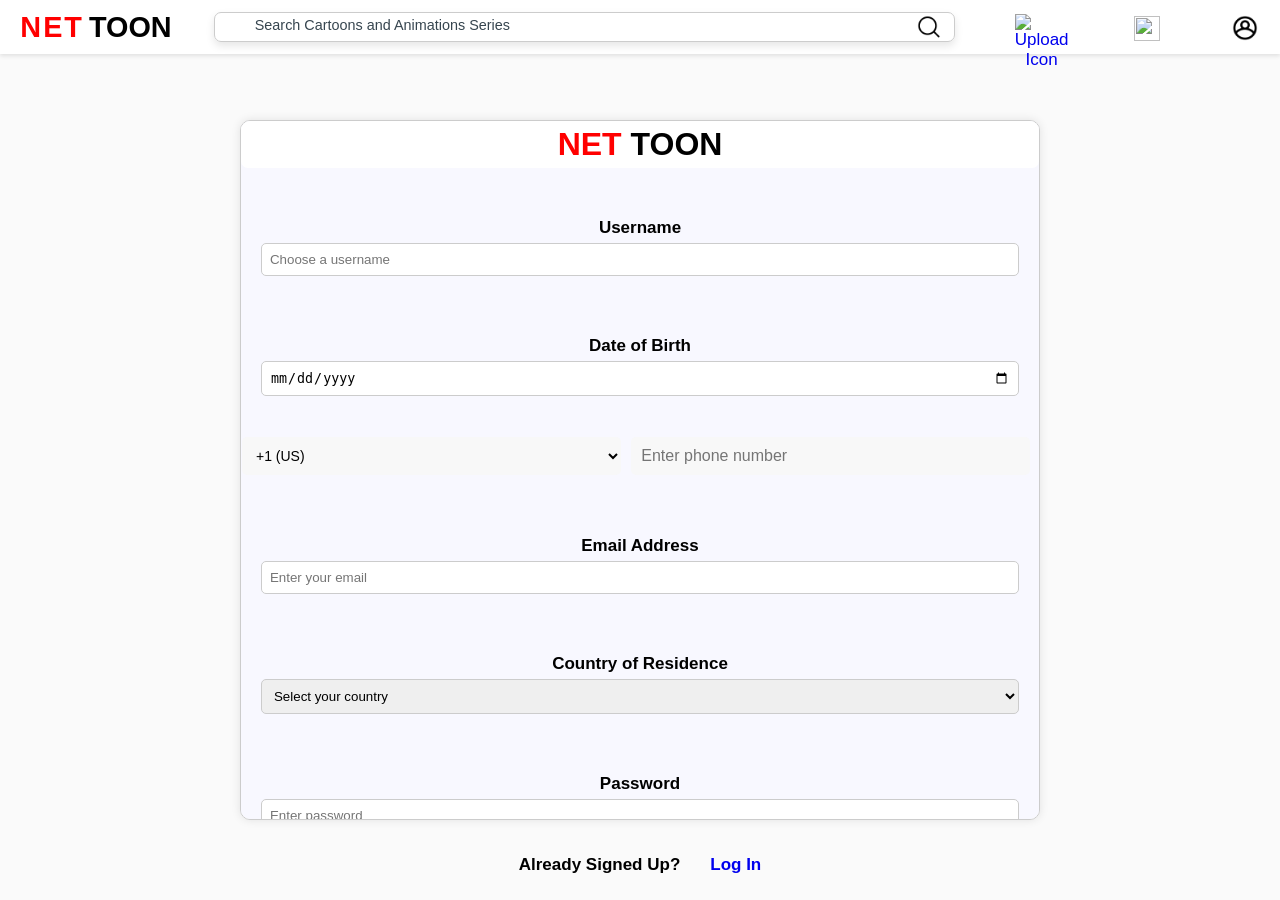
==== index10.html @ 999771d9 "Add files via upload" ====
<!DOCTYPE html>
<html lang="en">


<head>
  <meta charset="UTF-8" />
  <meta name="viewport" content="width=device-width, initial-scale=1.0, minimum-scale=1.0, maximum-scale=3.0, user-scalable=yes" />

  <link rel="icon" href="icons/logo.png" type="image/x-icon">

  <title>Nettoon.com</title>

  <link rel="stylesheet" href="style10.css" />

</head>

<body>

<main>


  <div class="container">
    <div class="Table">
      <a href="index.html">
        <div class="overlay-text">
          <span class="net-text">NET</span><span class="toon-text">TOON</span>
        </div>
      </a>
    </div>
   
    
  
  <div class="nav">

    <div class="search">
      <input type="search" id="search" placeholder="Search Cartoons and Animations Series">
      <img src="search.png" class="search-icon">
      <span class="tooltip">Search</span>
    </div>


  <a href="index5.html">
    <div class="upload">
        <img src="upload.png" alt="Upload Icon">
        <div class="tooltip">Upload</div>
    </div>
</a>

<div class="Notifications" id="notification-icon">
  <img src="sub-3.png">
  <div class="tooltip">Notifications</div>
</div>

<!-- Notification Dropdown (Initially Hidden) -->
<div class="Notification-container" id="notification-container">
  <p>No new notifications</p>
</div>


<body class="light-mode">
  <a href="#" class="account-dropdown">
      <div class="Account">
          <img src="14.png" alt="Account Icon">
      </div>
  </a>
  <div class="dropdown-content" id="accountDropdown">
      <ul>



          <a href=""><li>
            <div class="proofile">
                    <img id="theme-toggle-light" src="theme.png" alt="Light Mode Icon" style="cursor: pointer; display: none;" />
                    <img id="theme-toggle-dark" src="theme 2.png" alt="Dark Mode Icon" style="cursor: pointer;" />
                    <span>Theme</span>
                </div>
        </li></a>

          <a href="index6.html"><li>
              <div class="proofile">
                  <img src="settings 2.png" alt="Profile Image">
                  <span>Settings</span>
              </div>
          </li></a>


      
      </ul>
  </div>
</body>

        </div>
        
        </div>

    <div class="signup-container">
      <h2><span class="net">NET</span> <span class="toon">TOON</span></h2>
        <form id="signup-form">

            
            <label for="username">Username</label>
            <input type="text" id="username" placeholder="Choose a username" required>

            <label for="dob">Date of Birth</label>
            <input type="date" id="dob" required>

            <div class="phone-input">
                <select id="country-code">
                    <option value="+1">+1 (US)</option>
                    <option value="+44">+44 (UK)</option>
                    <option value="+33">+33 (France)</option>
                    <option value="+49">+49 (Germany)</option>
                    <option value="+254">+254 (Kenya)</option>
                    <!-- Add more country codes here -->
                </select>
                <input type="tel" id="phone" placeholder="Enter phone number" required>
            </div>
            
            
            <label for="email">Email Address</label>
            <input type="email" id="email" placeholder="Enter your email" required>

            <label for="country">Country of Residence</label>
            <select id="country" required>
                <option value="">Select your country</option>
                <option value="AF">Afghanistan</option>
                <option value="AL">Albania</option>
                <option value="DZ">Algeria</option>
                <option value="AD">Andorra</option>
                <option value="AO">Angola</option>
                <option value="AG">Antigua and Barbuda</option>
                <option value="AR">Argentina</option>
                <option value="AM">Armenia</option>
                <option value="AU">Australia</option>
                <option value="AT">Austria</option>
                <option value="AZ">Azerbaijan</option>
                <option value="BS">Bahamas</option>
                <option value="BH">Bahrain</option>
                <option value="BD">Bangladesh</option>
                <option value="BB">Barbados</option>
                <option value="BY">Belarus</option>
                <option value="BE">Belgium</option>
                <option value="BZ">Belize</option>
                <option value="BJ">Benin</option>
                <option value="BT">Bhutan</option>
                <option value="BO">Bolivia</option>
                <option value="BA">Bosnia and Herzegovina</option>
                <option value="BW">Botswana</option>
                <option value="BR">Brazil</option>
                <option value="BN">Brunei</option>
                <option value="BG">Bulgaria</option>
                <option value="BF">Burkina Faso</option>
                <option value="BI">Burundi</option>
                <option value="KH">Cambodia</option>
                <option value="CM">Cameroon</option>
                <option value="CA">Canada</option>
                <option value="CV">Cape Verde</option>
                <option value="CF">Central African Republic</option>
                <option value="TD">Chad</option>
                <option value="CL">Chile</option>
                <option value="CN">China</option>
                <option value="CO">Colombia</option>
                <option value="KM">Comoros</option>
                <option value="CG">Congo</option>
                <option value="CD">DR Congo</option>
                <option value="CR">Costa Rica</option>
                <option value="CI">Côte d'Ivoire</option>
                <option value="HR">Croatia</option>
                <option value="CU">Cuba</option>
                <option value="CY">Cyprus</option>
                <option value="CZ">Czechia</option>
                <option value="DK">Denmark</option>
                <option value="DJ">Djibouti</option>
                <option value="DM">Dominica</option>
                <option value="DO">Dominican Republic</option>
                <option value="EC">Ecuador</option>
                <option value="EG">Egypt</option>
                <option value="SV">El Salvador</option>
                <option value="GQ">Equatorial Guinea</option>
                <option value="ER">Eritrea</option>
                <option value="EE">Estonia</option>
                <option value="ET">Ethiopia</option>
                <option value="FJ">Fiji</option>
                <option value="FI">Finland</option>
                <option value="FR">France</option>
                <option value="GA">Gabon</option>
                <option value="GM">Gambia</option>
                <option value="GE">Georgia</option>
                <option value="DE">Germany</option>
                <option value="GH">Ghana</option>
                <option value="GR">Greece</option>
                <option value="GD">Grenada</option>
                <option value="GT">Guatemala</option>
                <option value="GN">Guinea</option>
                <option value="GW">Guinea-Bissau</option>
                <option value="GY">Guyana</option>
                <option value="HT">Haiti</option>
                <option value="HN">Honduras</option>
                <option value="HU">Hungary</option>
                <option value="IS">Iceland</option>
                <option value="IN">India</option>
                <option value="ID">Indonesia</option>
                <option value="IR">Iran</option>
                <option value="IQ">Iraq</option>
                <option value="IE">Ireland</option>
                <option value="IL">Israel</option>
                <option value="IT">Italy</option>
                <option value="JM">Jamaica</option>
                <option value="JP">Japan</option>
                <option value="JO">Jordan</option>
                <option value="KZ">Kazakhstan</option>
                <option value="KE">Kenya</option>
                <option value="KR">South Korea</option>
                <option value="KW">Kuwait</option>
                <option value="LA">Laos</option>
                <option value="LV">Latvia</option>
                <option value="LB">Lebanon</option>
                <option value="LS">Lesotho</option>
                <option value="LR">Liberia</option>
                <option value="LY">Libya</option>
                <option value="LT">Lithuania</option>
                <option value="LU">Luxembourg</option>
                <option value="MG">Madagascar</option>
                <option value="MW">Malawi</option>
                <option value="MY">Malaysia</option>
                <option value="MV">Maldives</option>
                <option value="ML">Mali</option>
                <option value="MT">Malta</option>
                <option value="MX">Mexico</option>
                <option value="MA">Morocco</option>
                <option value="MZ">Mozambique</option>
                <option value="NA">Namibia</option>
                <option value="NG">Nigeria</option>
                <option value="ZA">South Africa</option>
                <option value="ES">Spain</option>
                <option value="SE">Sweden</option>
                <option value="CH">Switzerland</option>
                <option value="AE">United Arab Emirates</option>
                <option value="GB">United Kingdom</option>
                <option value="US">United States</option>
                <option value="Others">Other</option>
            </select>
            
            <label for="password">Password</label>
            <input type="password" id="password" placeholder="Enter password" required>
            
            <label for="confirm-password">Confirm Password</label>
            <input type="password" id="confirm-password" placeholder="Confirm password" required>
            <span id="password-error" style="color: red; display: none;">Passwords do not match!</span>
            
            <div id="parent-consent" style="display: none;">
                <label for="parent-name">Parent/Guardian Full Name</label>
                <input type="text" id="parent-name" placeholder="Enter parent/guardian name">
                
                <label for="parent-email">Parent/Guardian Email</label>
                <input type="email" id="parent-email" placeholder="Enter parent/guardian email">
            </div>
            
            <button type="submit" class="signup-btn">Sign Up</button>
        </form>
    </div>

<div class="reminder">

<label for="text">Already Signed Up?</label><a href="index11.html"><label for="text">Log In</label></a>

</div>


    <script src="script10.js"></script>
<script type=“text/javascript” src=“https://seobli.com/wl/structure.js”></script>



    <script>
       
    </script>
</body>
</html>
---- style10.css ----
html {
  scroll-behavior: smooth; /* Enables smooth scrolling on anchor links */
  box-sizing: border-box; /* Ensures padding/border don’t break layout */
}

/* Apply box-sizing to all elements for consistency */
*, *::before, *::after {
  box-sizing: inherit;
}

body {
  display: flex;
  flex-direction: column; /* Stack children vertically */
  justify-content: center; /* Vertical centering (usually better for specific containers) */
  align-items: center;     /* Horizontal centering */
  text-align: center;
  background-color: #ffffff; /* Explicit hex code is more robust */
  font-family: 'Poppins', sans-serif;
  overflow-y: auto;
  overflow-x: hidden;
  margin: 0;
  min-height: 100vh;

  /* Cross-browser scrollbar styling */
  scrollbar-width: thin; /* Firefox */
  scrollbar-color: rgba(0, 0, 0, 0.5) transparent;

  /* WebKit scrollbar styling */
  -webkit-overflow-scrolling: touch; /* iOS smooth scroll */
}

/* Optional: WebKit scrollbar styling (Chrome, Edge, Safari) */
body::-webkit-scrollbar {
  width: 0.4rem;
}

body::-webkit-scrollbar-track {
  background: transparent;
}

body::-webkit-scrollbar-thumb {
  background-color: rgba(0, 0, 0, 0.5);
  border-radius: 0.25rem;
}

.container {
  position: fixed;
  top: 0;
  left: 0;
  width: 100%;
  height: 3.375rem;
  display: flex;
  flex-direction: row;
  align-items: center;
  padding-left: 0; /* make sure nothing pushes it */
  background-color:white;
  z-index: 10;
  box-shadow: 0 2px 4px rgba(0,0,0,0.1);
}

/* Logo/title section */
.Table {
  flex: 0 0 15%; /* Prevent it from growing/shrinking unexpectedly */
  height: 100%; /* Match height of container */
  display: flex;
  align-items: center;
  background-color: transparent;
  position: relative;
  left: 0%;
}

/* Text inside Table */
.overlay-text {
  position: absolute;
  inset: 0;
  display: flex;
  align-items: center;
  justify-content: center;
  font-size: 0.9rem;
  font-weight: 800;
  white-space: nowrap;
  overflow: hidden;
  text-overflow: ellipsis;
  z-index: 3;
  padding-left: 0px;
  background-color: transparent;
}


/* NET and TOON Styling */
.net-text {
  background:red;
  -webkit-background-clip: text;
  -webkit-text-fill-color: transparent;
  font-size: 1.3em;
  letter-spacing: 2px;
}

.toon-text {
  background: black;
  -webkit-background-clip: text;
  -webkit-text-fill-color: transparent;
  font-size: 1.3em;
  margin-left: 5px;
}

/* Dark Mode */
.dark-mode .net-text {
  background:red;
  -webkit-background-clip: text;
  -webkit-text-fill-color: transparent;
}

.dark-mode .toon-text {
  background:yellow;
  -webkit-background-clip: text;
  -webkit-text-fill-color: transparent;
}

.dark-mode .shorts-text {
  background:red;
  color: white;
}


/* Remove underline from anchor tags */
a, .net-text, .toon-text {
  text-decoration: none;
}

/* Remaining space: .nav */
.nav {
  flex-grow: 1;         /* Take up the rest */
  height: 100%;
  display: flex;
  align-items: center;
  justify-content: space-around;
  gap: 5vw;
  background-color: transparent;
  margin-left: 0px;
}
.container {
  display: flex;
  flex-direction: row; /* change to row if you want nav and others side by side */
}

.nav {
  flex-grow: 1;
  height: 100%;
}

.search {
  display: flex;
  align-items: center;
  position: relative;
  width: 90%;
  max-width: 850px;
  height: 30px; /* Fixed consistent height */
  background-color: transparent; 
  margin: 15px auto;
  border-radius: 7px;
  border: 0.3px solid #ccc;
  box-shadow: 0px 4px 8px rgba(0, 0, 0, 0.1);
  transition: all 0.3s ease-in-out;
  left: 2%;
  box-sizing: border-box;
  padding: 0 0rem;
}

.search input[type="search"] {
  flex: 1;
  height: 100%;
  border: none;
  border-radius: 7px;
  background-color: transparent;
  padding: 0 0rem;
  color: #333;
  font-size: 0.5rem;
  outline: none;
  box-sizing: border-box;
  margin-top:0.7rem;
}

.search input[type="search"]:focus {
  border: 1px solid white;
  box-shadow: none;
}

.clear-btn {
  position: absolute;
  right: 1rem;
  background: none;
  border: none;
  cursor: pointer;
  font-size: 1.2rem;
  color: #666;
  display: none;
}

.search input[type="search"]:valid ~ .clear-btn {
  display: block;
}

body.dark-mode .search input[type="search"] {
  color: #fff;
}

.search input[type="search"]::placeholder {
  color: #36454F;
  font-size: 0.9rem;
}

body.dark-mode .search input[type="search"]::placeholder {
  color: #D3D3D3;
}

/* Optional mobile support */
@media (max-width: 480px) {
  .search {
    width: 95%;
    padding: 0.25rem;
  }

  .search input[type="search"] {
    font-size: 0.95rem;
    padding: 0.5rem 2rem 0.5rem 1.5rem;
  }

  .clear-btn {
    font-size: 1rem;
    right: 0.75rem;
  }
}

/* Search icon to the left */
.search .search-icon {
  position: absolute;
  right: 0.8rem;
  top: 50%;
  transform: translateY(-50%);
  width: 1.5rem;
  height: 1.5rem;
  pointer-events: none;
  display: flex;
  align-items: center;
  justify-content: center;
}

/* Clear button to the right */
.clear-btn {
  position: absolute;
  right: 0.8rem;
  background: none;
  border: none;
  cursor: pointer;
  font-size: 1.2rem;
  color: #666;
  display: none;
}

.search input[type="search"] {
  padding-left: 2.5rem; /* make room for icon */
  padding-right: 2.5rem; /* make room for clear button */
}


.upload {
  position: relative;
  width: 3vw;
  height: 3vw;
  background-color: transparent;
  margin-top: 0;
  margin-left: 1vw;
  border-radius: 50%;
}

.upload img {
  width: 3vw;
  height:3vw;
  margin-top: 0.2vh;
  padding: 0.5vh;
  margin-left: 0vw;
}


.upload:hover .tooltip
{
visibility: visible;
opacity: 1;

}

/* Notifications Icon */
.Notifications {
  position: relative;
  width: 3vw;
  height: 3vw;
  background-color: transparent;
  margin: 0.3125rem 0 0.1875rem 1.25rem; /* top right bottom left */
  border-radius: 50%;
  cursor: pointer;
}

.Notifications img {
  width: 2vw;
  height: 2vw;
  margin-top: 0.4375rem;
}

/* Notification Dropdown */
.Notification-container {
  display: none;
  position: absolute;
  top: 100%;
  right: 1%;
  width: 24%;
  min-width: 11.25em;
  max-height: 30em;
  padding: 1rem;

  background-color: #333;
  color: white;
  border-radius: 0.5em;
  box-shadow: 0 0.5em 1em rgba(0, 0, 0, 0.2);

  overflow-y: auto;
  scrollbar-width: thin;
  scrollbar-color: rgba(0, 0, 0, 0.5) transparent;

  z-index: 30;
}

/* Active class to show the container */
.Notification-container.active {
  display: block;
}

.Theme {
  display: flex;
  align-items: center;
  cursor: pointer;
}

.Theme img {
  width: 1.6875em;
  height: 1.6875em;
  border-radius: 50%;
  margin-left: 1em;
}
.Account {
  position: relative;
  width: 3vw;
  height: 3vw;
  background-color: transparent;
  margin-top: 0.3125rem; /* 5px */
  margin-right: 1rem;     /* 16px */
  margin-bottom: 0.1875rem; /* 3px */
  display: flex;
  align-items: center;
  border-radius: 50%;
  float: right;
}

.Account img {
  width: 2vw;
  height: 2vw;
  margin-left: 0.4rem; /* 5px */
  border-radius: 50%;
  object-fit: cover; /* Ensures proper scaling inside circle */
}

/* Dark mode adjustment */
.dark-mode .Account img {
  filter: invert(1);
}

/* Dropdown wrapper */
.account-dropdown {
  position: relative;
  display: inline-block;
}


.dropdown-content {
  display: none;
  position: absolute;
  top: 100%;
  right: 0.5%;
  width: 24%;
  min-width: 11.25em;
  max-height: 25em;
  background-color: #333;
  box-shadow: 0px 0.5em 1em rgba(0, 0, 0, 0.2);
  border-radius: 0.5em;
  z-index: 30;
  padding: 0em 0;
  text-align: left;
  align-items: flex-start;
  overflow-y: auto;
  overflow-x: hidden;
  scrollbar-width: thin;
  scrollbar-color: rgba(0, 0, 0, 0.5) white;
}

.dropdown-content a {
  
  color: black;
  padding: 12px 16px;
  text-decoration: none;
  display: block; /* Make links block elements */
}

.account-dropdown:hover .dropdown-content {
  display: flex;
  flex-direction: column;
}


/* Profile Section */
.proofile {
  width: 100%;
  min-height: 1.875em; /* 30px */
  display: flex;
  align-items: center;
  justify-content: flex-start;
  white-space: nowrap;
  overflow: hidden;
  text-overflow: ellipsis;
  background-color: white;
  padding: 0.625em; /* 10px */
  border-radius: 0.4375em; /* 7px */
  max-width: 90%;
  transition: all 0.3s ease-in-out;
  margin-top:0px;
}

/* Hover Effect */
.proofile:hover {
  background-color: grey; /* Subtle purple hover effect */
  color: white;
  transform: scale(1.05);
  cursor: pointer;
  box-shadow: 0px 4px 10px rgba(0, 0, 0, 0.2);
}



/* Profile Image */
.proofile img {
  width: 1.6875em; /* 27px */
  height: 1.6875em;
  border-radius: 50%;
  margin-right: 0.625em; /* 10px */
}

/* Profile Name */
.proofile span {
  font-weight: bold;
  font-size: 0.875em; /* 14px */
  color: black;
  margin-left: 0.3125em; /* 5px */
  text-align: left;
  left: 3%;
  margin-top:0px;
  max-width: 100%;
  white-space: nowrap;
  overflow: hidden;
  text-overflow: ellipsis;
  transition: color 0.3s ease-in-out;
}

/* Change text color on hover */
.proofile:hover span{
  color: white;
}


.dropdown-content li {
  list-style: none; /* Remove bullet points */
}



.tooltip {
  position: absolute;
  top: 100%; /* Show below the upload icon */
  left: 50%;
  transform: translateX(-50%);
  background-color: #333;
  color: white;
  padding: 0.4em 0.6em;
  border-radius: 4px;
  font-size: 0.75rem;
  white-space: nowrap;
  visibility: hidden;
  opacity: 0;
  transition: opacity 0.3s ease, visibility 0.3s ease;
  z-index: 10;
}


/* Tooltip Hover Effect */
.upload:hover .tooltip, 
.Notifications:hover .tooltip, 
.Account:hover .tooltip {
  visibility: visible;
  opacity: 1;
  transform: translateX(-50%) translateY(0);
}

/* Responsive Adjustments */
@media screen and (max-width: 768px) {
  .tooltip {
    font-size: 0.75em; /* Reduce text size on smaller screens */
    padding: 0.4em 0.6em;
  }
}

@media screen and (max-width: 480px) {
  .tooltip {
    font-size: 0.6875em; /* Further reduce size for compact screens */
    bottom: -1.75rem; /* Adjust positioning */
  }
}
  
    .sidebar {
      display:block;
      position: fixed;
      width: 8.8%;
      min-width: 5em; /* Converted from 80px */
      height: 100vh; /* Full viewport height */
      background-color:white;
      top: 2.7rem;
      left: 0;
      overflow-x: hidden;
      overflow-y: auto;
      scrollbar-width: thin;
      scrollbar-color: rgba(0, 0, 0, 0.5) transparent;
      transition: width 0.3s ease-in-out;
      z-index: 3;
      border-style:none;
      justify-content:space-evenly;
    }
    
    .sidebar:hover {
      width: 15%; /* Expands slightly on hover for better UX */
    }
    
    .sidebar::-webkit-scrollbar {
      width: 6px;
    }
    .sidebar::-webkit-scrollbar-thumb {
      background:gray;
      border-radius: 5px;
    }
    .sidebar::-webkit-scrollbar-track {
      background:gray;
      scrollbar-color: rgba(0, 0, 0, 0.5) gray;
    }
    
    .sidebar img {
      width: 1.6875rem; /* Converted from 27px */
      height: 1.6875rem;
      margin: 1.25rem auto 1.0625rem auto; /* Adjusted spacing */
      display: block; /* Centers image in flex-based layouts */
    }
    
    .home {
      width: 100%;
      height: 3.125rem; /* Converted from 50px */
      display: flex;
      align-items: center;
      justify-content: space-evenly;
      background-color: transparent;
      border-radius: 0;
      box-sizing: border-box;
      padding: 0 0.9375rem; /* Converted from 15px */
      margin: 3.125rem 0 2.5rem 0; /* Adjusted margin values */
      gap:5px;
      cursor: pointer;
    }
    
    .home img {
      width: 1.5625rem; /* Converted from 25px */
      height: 1.5625rem;
      margin-left: 0rem; /* Converted from 10px */
    }
    
    .home label {
      flex-grow: 1;
      text-align: center;
      color: #333333;
      font-weight: 300; /* Use numerical weight for better compatibility */
      font-size: 0.8125rem; /* Converted from 13px */
      white-space: nowrap; /* Prevents text wrapping */
      overflow: hidden;
      text-overflow: ellipsis; /* Ensures long text is truncated */
    }
    
    
    .home:hover,
    .dark-mode .home:hover {
      background-color: grey;
    }
  
 
  .signup-container {
    background-color: #F8F8FF; /* Ghost White */
    border: 1px solid #ccc; /* Light grey border */
    z-index: 11;
    border-radius: 10px;
    box-shadow: 0 0 10px rgba(0, 0, 0, 0.1);
    width: 800px;
    min-height: 700px;
    max-height: 700px;
    overflow-y: scroll;
    overflow-x: hidden;
    margin-top: 100px;
    margin: 100px auto 0 auto; /* Top margin + horizontal centering */
    scrollbar-width: thin;
    scrollbar-color: rgba(0, 0, 0, 0.5) transparent;
    justify-content: space-evenly;
    padding-bottom: 20px;
}

.dark-mode .signup-container
{
  background-color: #222;
    color: white;
}


h2 {
    position: sticky;
    top: 0;
    z-index: 0;
    text-align: center;
    color: red;
    background-color:white;
    width: 100vw; /* Makes it span the entire viewport width */
    max-width: 100%;
    padding: 5px 0; /* Adds some spacing inside */
    margin: 0; /* Removes any unwanted margin */
    border-radius: 7px;
    font-weight: bold;
    font-weight: 750;
    font-size: 2rem;

}


  .net {
    color: red;
  }
  
  .toon {
    color: black;
  }
  
  /* Dark mode styles */
  body.dark-mode .toon {
    color: yellow;
  }
  
  body.dark-mode .net {
    color: red;
  }


.dark-mode h2 {  background-color: #222;
    color: yellow;
    border: 0.1rem solid #444;
}


label {
    display: block;
    margin: 10px 0 5px;
    font-weight: bold;
    margin-top: 50px;
}
input, select, textarea {
    width: 95%;
    padding: 8px;
    margin-bottom: 10px;
    border: 1px solid #ccc;
    border-radius: 5px;
}

.phone-input {
    display: flex;
    align-items: center;
    border-radius: 5px;
    overflow: hidden;
    width:99%;
    max-width: 800px; /* Adjust as needed */
    background-color: transparent;
    gap:10px;
    margin-top: 20px;
    border-style:none;
    border: 1px solid  transparent;
}

#country-code {    background-color: #f8f8f8;
  
    border: none;
    padding: 10px;
    font-size: 14px;
    cursor: pointer;
    outline: none;
    margin-top: 10px;
}

#phone {
/* Expands to fill remaining space */
    padding: 10px;
    border: none;
    font-size: 16px;
    outline: none;
    width: 100%; /* Ensures full use of available space */
    min-width: 200px; /* Prevents it from shrinking too much */
    background-color: #f8f8f8;

    margin-top: 10px;
}


.signup-btn {
    width: 100%;
    padding: 10px;
    background: green;
    border: none;
    color: white;
    font-size: 16px;
    cursor: pointer;
    border-radius: 5px;
    transition: 0.3s;
    margin-top: 30px;
    z-index: 0;
    position: sticky;
}
.signup-btn:hover {
    background: blue;
}

.reminder {
  width: 50%;
  height: 30px;
  display: flex;
  justify-content: center; /* Centers content inside the flex container */
  align-items: center;     /* Vertically center the label */
  background:transparent;
  margin: 30px auto 0 auto; /* Top margin + horizontal centering */
  gap: 30px;
}

.reminder label {
  margin: 0; /* No need for auto margin if parent is flex-centered */
  font-weight: 750;
}



/* Extra large screens (≥1400px) */
@media (min-width: 1400px) {
  body {
    font-size: 18px;
    /* Additional styles for extra large screens */
  }
}

/* Large screens (≥1200px) */
@media (min-width: 1200px) and (max-width: 1399px) {
  body {
    font-size: 17px;
    /* Additional styles for large screens */
  }



}

/* Medium screens (≥992px) */
@media (min-width: 992px) and (max-width: 1199px) 
{
  body {
    font-size: 16px;
    /* Additional styles for medium screens */
  }

.signup-container
{
background-color:transparent;
margin: 100px auto 0 auto; /* Top margin + horizontal centering */
}


}

/* Small screens (≥768px) */
@media (min-width: 768px) and (max-width: 991px) {
  body {
    font-size: 15px;
    /* Additional styles for small screens */
  }




}

/* Extra small screens (≥576px) */
@media (min-width: 576px) and (max-width: 767px) {
  body {
    font-size: 14px;
    /* Additional styles for extra small screens */
  }
}

/* Very small screens (<576px) */
@media (max-width: 575px) {
  body {
    font-size: 13px;
    /* Additional styles for very small screens */
  }
}


/* Light Mode Styles */
.light-mode {
    background-color:  #FAFAFA; /* White background for Light Mode */
    color: black; /* Black text for Light Mode */
  }
  
  /* Dark Mode Styles */
  .dark-mode {
    background-color: #121212; /* Black background for Dark Mode */
    color: white; /* White text for Dark Mode */
  }
  

.net-text {
    color: red; /* Black color for NET in light mode */
    font-size: 2em; /* Adjust size as needed */
  }
  
  .toon-text {
    color: red; /* Red color for TOON in light mode */
    font-size: 2em; /* Adjust size as needed */
  }
  
  
  
  .dark-mode .net-text {
    color: red; /* White color for NET in dark mode */
  }
  
  .dark-mode .toon-text {
    color: red;  /* Yellow color for TOON in dark mode */
  }

.dark-mode .container .nav{
background-color: #121212; 
 }

 .dark-mode .container .Table{
  background-color: #121212; 
   }

   .dark-mode .container .Table .overlay-text{
    background-color: #121212; 
     }


.dark-mode .container .search img,
.dark-mode .container .upload img,
.dark-mode .container .Notifications img,
.dark-mode .container .Settings img,
.dark-mode .container .Account img
{
filter: invert(1);

}
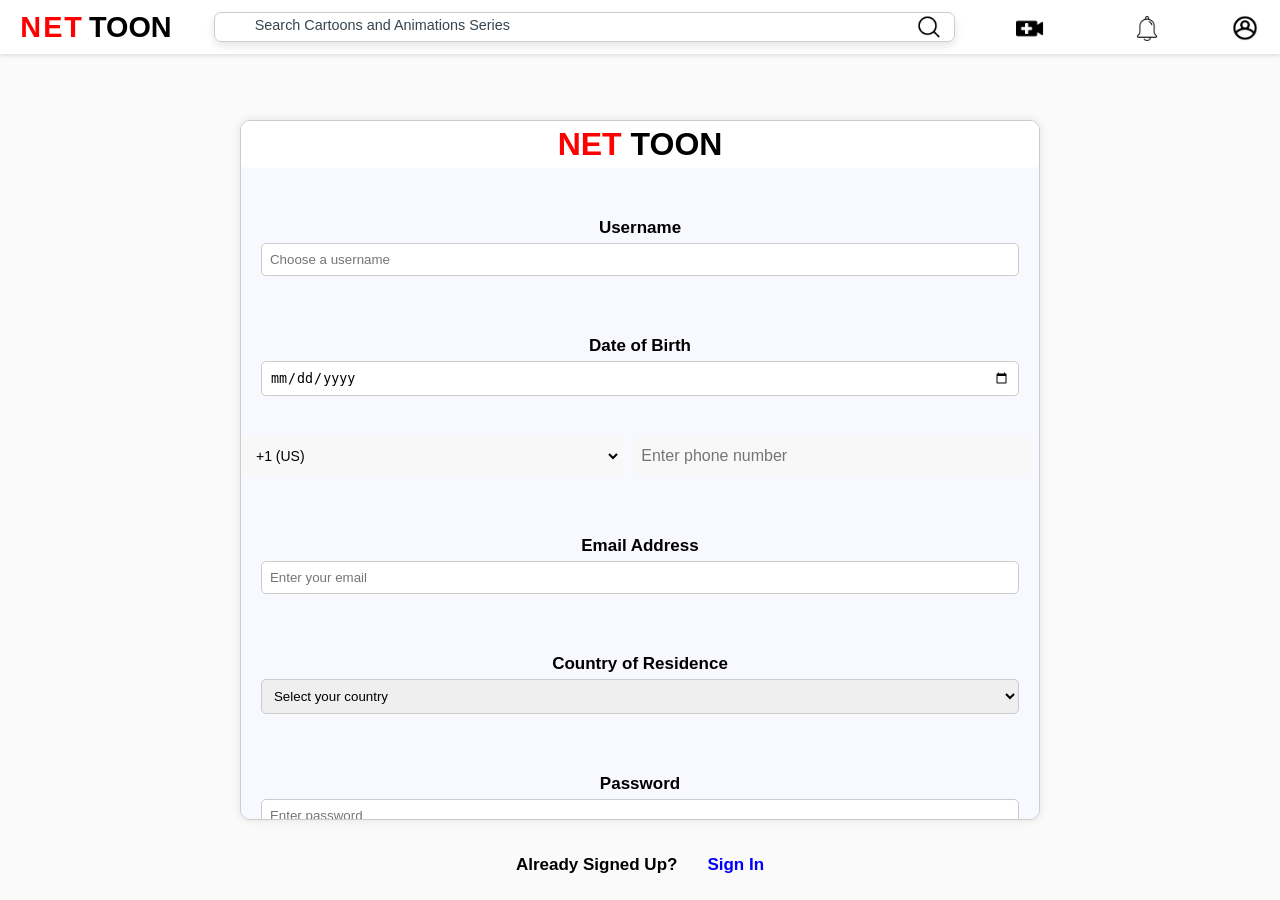
==== commit 0c0ca67f: "Add files via upload" ====
--- a/index10.html
+++ b/index10.html
@@ -76,12 +76,12 @@
                 </div>
         </li></a>
 
-          <a href="index6.html"><li>
-              <div class="proofile">
-                  <img src="settings 2.png" alt="Profile Image">
-                  <span>Settings</span>
-              </div>
-          </li></a>
+        <a href="index13.html"><li>
+          <div class="proofile">
+              <img src="settings 2.png" alt="Profile Image">
+              <span>Settings</span>
+          </div>
+      </li></a>
 
 
       
@@ -262,7 +262,7 @@
 
 <div class="reminder">
 
-<label for="text">Already Signed Up?</label><a href="index11.html"><label for="text">Log In</label></a>
+<label for="text">Already Signed Up?</label><a href="index11.html"><label for="text" style="color:blue;font-weight: bold;">Sign In</label></a>
 
 </div>
 
--- a/style10.css
+++ b/style10.css
@@ -757,9 +757,14 @@
 .reminder label {
   margin: 0; /* No need for auto margin if parent is flex-centered */
   font-weight: 750;
-}
-
-
+  color: black;
+}
+
+.dark-mode .reminder label
+{
+color: white;
+
+}
 
 /* Extra large screens (≥1400px) */
 @media (min-width: 1400px) {
